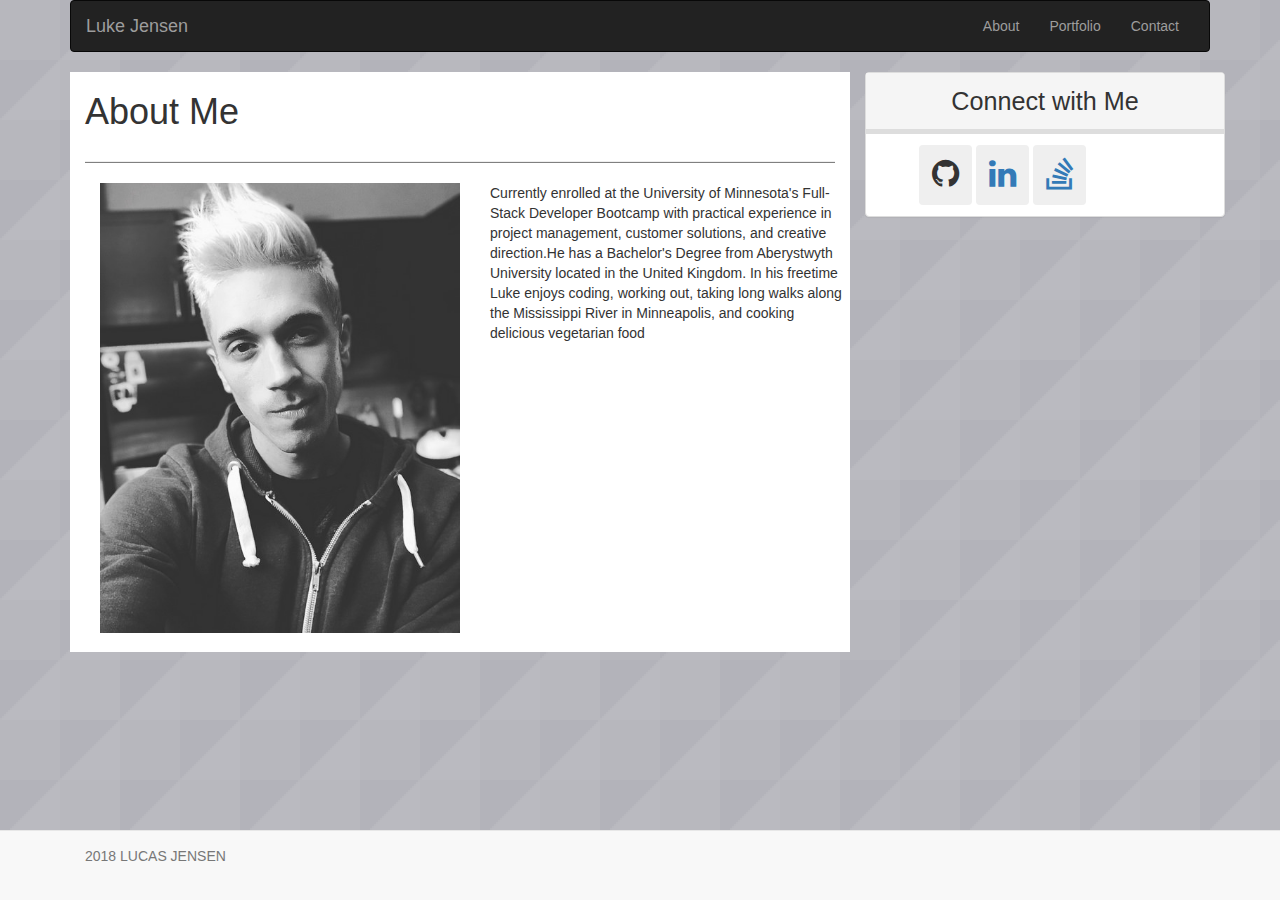
==== index.html @ a3a7a5ac "Updates from fixed portfoilo page" ====
<!DOCTYPE html>
<html>
<head>
	<title>Bootstrap Test</title>

	<link rel="stylesheet" type="text/css" href="https://maxcdn.bootstrapcdn.com/bootstrap/3.3.7/css/bootstrap.min.css">
	<link rel="stylesheet" type="text/css" href="https://maxcdn.bootstrapcdn.com/font-awesome/4.7.0/css/font-awesome.min.css">
	<link rel="stylesheet" type="text/css" href="assets/css/style.css"/>


</head>




<div class="container">
	
	<div class="bg">

<nav class="navbar navbar-inverse">
  <div class="container-fluid">
    <div class="navbar-header">
      <button type="button" class="navbar-toggle" data-toggle="collapse" data-target="#myNavbar">
        <span class="icon-bar"></span>
        <span class="icon-bar"></span>
        <span class="icon-bar"></span> 
      </button>
      <a class="navbar-brand" href="#">Luke Jensen</a>
    </div>
    <div class="collapse navbar-collapse" id="myNavbar">
      <ul class="nav navbar-nav navbar-right">
        <li><a href="#">About</a></li>
        <li><a href="portfolio.html">Portfolio</a></li> 
        <li><a href="contact.html">Contact</a></li> 
      </ul>
     
    </div>
  </div>
</nav>


<!-- About me / Connect with me -->
	

<div class="container">
	<div class="row">
		<div class="col-md-8">
			<h1>About Me</h1>
			<hr>
	<div class="container">			
		<div class="row">
			<div class="col-md-4">
  				<img class="img-responsive" src="assets/images/Lucas-profile.jpeg">
			</div>
			<div class="col-md-4">  	
			<p>Currently enrolled at the University of Minnesota's Full-Stack Developer Bootcamp with practical experience in project management, customer solutions,
     			 and creative direction.He has a Bachelor's Degree from Aberystwyth University located in the United Kingdom. In his freetime Luke enjoys coding, working out, taking long walks along the Mississippi River in Minneapolis, and cooking delicious vegetarian
			food</p>
			</div>
			</div>
		</div>
			</div>
			
		
		<div class="col-md-4">
			<div class="panel panel-default">
			<div class="panel-heading">Connect with Me</div>
			<div class="panel-body">
	    	<button type="button" class="btn btn-git"><i class="fa fa-github"></i></button>
				<a href="https://www.linkedin.com/in/lucas-jensen-1b30ba52/">
	    	<button type="button" class="btn btn-linkedin"><i class="fa fa-linkedin"></i></button></a>
	    	<a href="https://stackoverflow.com/users/8921584/lucas-jensen?tab=profile">
	    	<button type="button" class="btn btn-so"><i class="fa fa-stack-overflow"></i></button></a>
				</div>
  
	    </div>
  </div>
</div>
		
</div>
	  

	  
	  
	  
	  
<!-- footer -->

<div class="navbar navbar-default navbar-fixed-bottom">
	<div class="container">
		<p class="navbar-text pull-left"> 2018 LUCAS JENSEN</p>
	</div>
	  </div>
	  
	 

</div>
		</div>

</body>
</html>
---- assets/css/style.css ----
body, html { 
  
  background-image: url("../images/backgroundimage.png");
  margin: 0 auto;
  
  /*height: 100%;*/
  
  }

.btn {
    display: inline-block;
    padding: 6px 12px;
    margin-bottom: 0;
    font-size: 32px;
    font-weight: 400;
    line-height: 1.42857143;
    text-align: center;
    white-space: nowrap;
    vertical-align: middle;
    -ms-touch-action: manipulation;
    touch-action: manipulation;
    cursor: pointer;
    -webkit-user-select: none;
    -moz-user-select: none;
    -ms-user-select: none;
    user-select: none;
    background-image: none;
    border: 1px solid transparent;
    border-radius: 4px;
}

.panel-body {
    padding: 11px;
    padding-left: 53px;
}

.panel-heading {
    padding: 10px 22px;
    border-bottom: 5px solid transparent;
    border-top-left-radius: 1px;
    border-top-right-radius: -41px;
}

.panel-default>.panel-heading {
    color: #333;
    background-color: #f5f5f5;
    border-color: #ddd;
    font-size: 180%;
    text-align: center;
    font-weight: -81%;
}



.col-md-8 {

	background-color: white;
}




.thumbnail {
    display: block;
    padding: 4px;
    margin-bottom: 20px;
    line-height: 1.42857143;
    background-color: #fff;
    /* border: 1px solid #ddd; */
    border-radius: 4px;
    -webkit-transition: border .2s ease-in-out;
    -o-transition: border .2s ease-in-out;
    transition: border .2s ease-in-out;
}

hr {
		  height: 1px;
    background-color: grey;
    margin-top: 29px;
    margin-bottom: 20px;
    width: 100%;
	}

.container {
    padding-right: 15px;
    padding-left: 15px;
    margin-right: auto;
    margin-left: auto;
    margin-bottom: 19px;
}

				/* Portfoilo Page */

.thumbnail {
    position: relative;
}

.caption {
    position: absolute;
    top: 45%;
    left: 0;
    width: 100%;
}
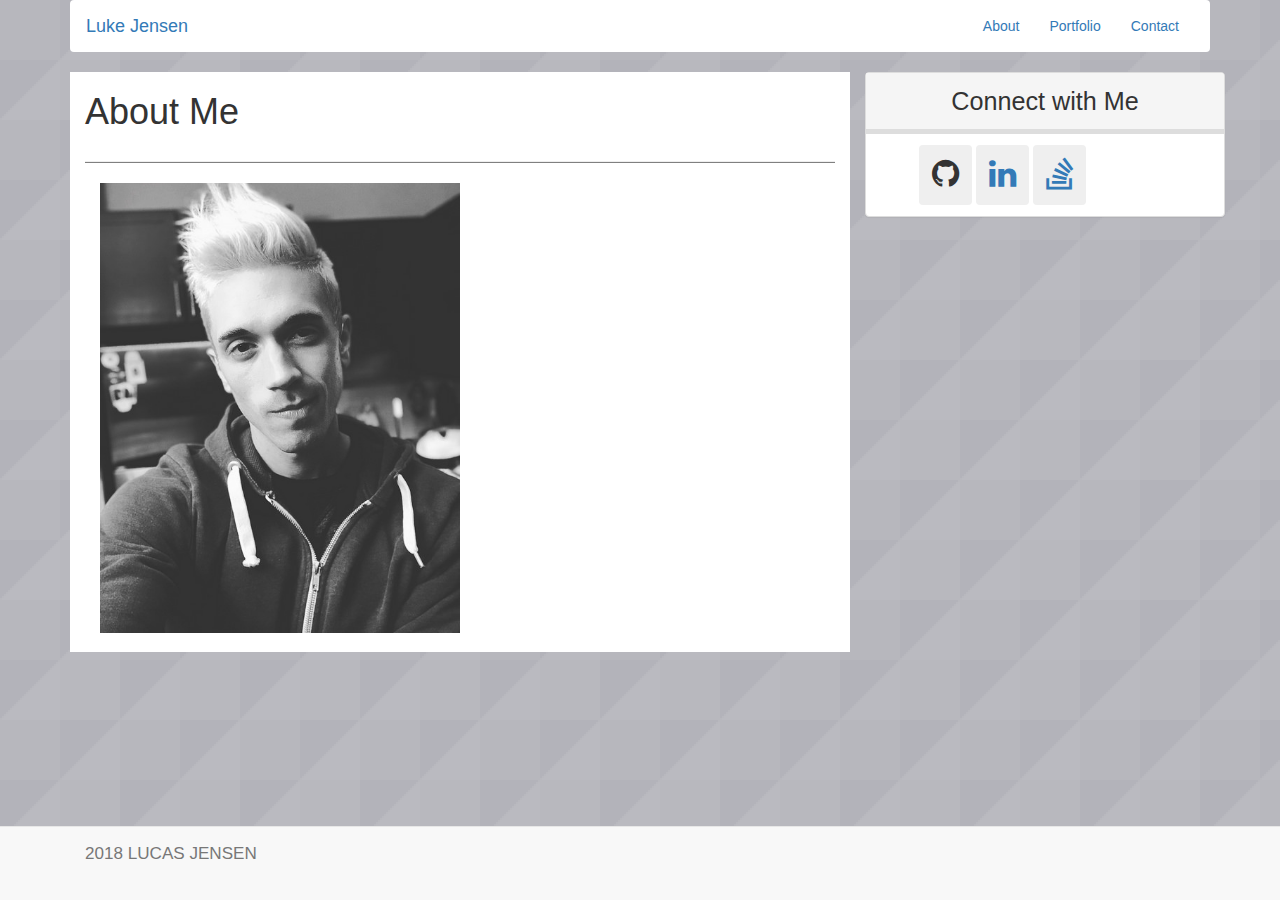
==== commit 8dadd0d4: "Update index.html" ====
--- a/index.html
+++ b/index.html
@@ -17,7 +17,7 @@
 	
 	<div class="bg">
 
-<nav class="navbar navbar-inverse">
+<nav class="navbar navbar navbar-light" style="background-color: #ffffff">
   <div class="container-fluid">
     <div class="navbar-header">
       <button type="button" class="navbar-toggle" data-toggle="collapse" data-target="#myNavbar">
--- a/assets/css/style.css
+++ b/assets/css/style.css
@@ -6,6 +6,44 @@
   /*height: 100%;*/
   
   }
+
+
+/*nav bar test*/
+
+body {
+padding: 0px;
+}
+
+.center {
+margin-left: auto;
+margin-right: auto;
+}
+.center.navbar .nav,
+.center.navbar .nav > li {
+float:none;
+display:inline-block;
+*display:inline; /* ie7 fix */
+*zoom:1; /* hasLayout ie7 trigger */
+vertical-align: top;
+}
+.center.navbar-inner {
+text-align:center;
+}
+.center .dropdown-menu {
+text-align: left;
+}
+.navbar-inner {
+margin: 0 auto;
+}
+
+
+/*navbar test*/
+
+
+
+
+
+
 
 .btn {
     display: inline-block;
@@ -103,3 +141,27 @@
 }
 
 
+.thumbnail .caption {
+    padding: 5px;
+    color: #333;
+    BACKGROUND-COLOR: #4aaaa5;
+}
+
+.caption {
+    position: absolute;
+    top: 70%;
+    left: 0;
+    width: 100%;
+}
+
+p {
+    margin: 4px 0 7px;
+    color: white;
+    font-family: 'Arial', 'Helvetica Neue', Helvetica, sans-serif;
+    font-size: 122%;
+}
+
+
+
+
+
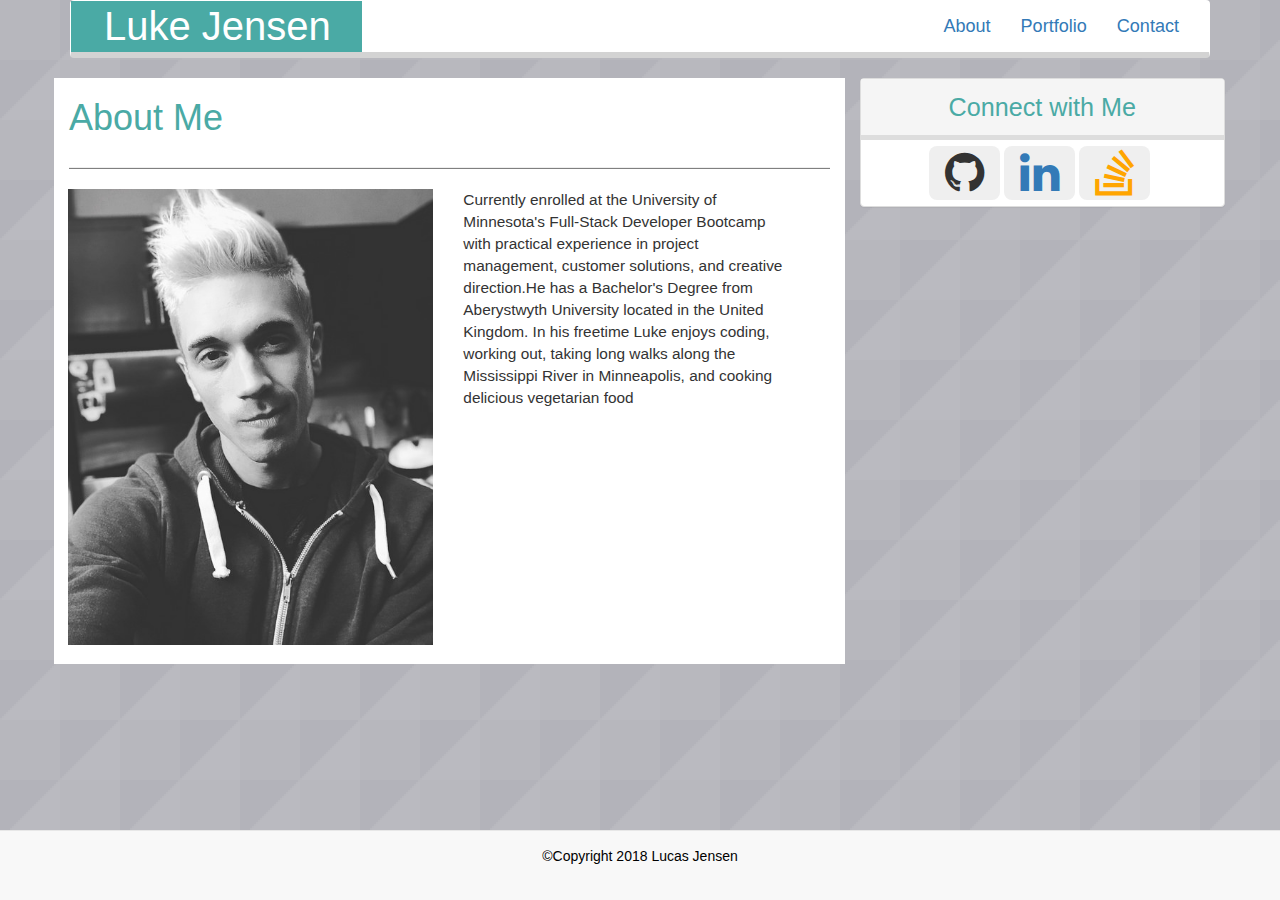
==== commit 4ee7fffc: "Friday night updates" ====
--- a/index.html
+++ b/index.html
@@ -2,7 +2,7 @@
 <html>
 <head>
 	<title>Bootstrap Test</title>
-
+	<meta name="viewport" content="width=device-width, initial-scale=1.0">
 	<link rel="stylesheet" type="text/css" href="https://maxcdn.bootstrapcdn.com/bootstrap/3.3.7/css/bootstrap.min.css">
 	<link rel="stylesheet" type="text/css" href="https://maxcdn.bootstrapcdn.com/font-awesome/4.7.0/css/font-awesome.min.css">
 	<link rel="stylesheet" type="text/css" href="assets/css/style.css"/>
@@ -17,7 +17,7 @@
 	
 	<div class="bg">
 
-<nav class="navbar navbar navbar-light" style="background-color: #ffffff">
+<nav class="spanPageNavBar navbarTop navbar fixed-top navbar-light" style="background-color: #ffffff">
   <div class="container-fluid">
     <div class="navbar-header">
       <button type="button" class="navbar-toggle" data-toggle="collapse" data-target="#myNavbar">
@@ -29,7 +29,7 @@
     </div>
     <div class="collapse navbar-collapse" id="myNavbar">
       <ul class="nav navbar-nav navbar-right">
-        <li><a href="#">About</a></li>
+        <li class=""><a href="#">About</a></li>
         <li><a href="portfolio.html">Portfolio</a></li> 
         <li><a href="contact.html">Contact</a></li> 
       </ul>
@@ -53,7 +53,7 @@
   				<img class="img-responsive" src="assets/images/Lucas-profile.jpeg">
 			</div>
 			<div class="col-md-4">  	
-			<p>Currently enrolled at the University of Minnesota's Full-Stack Developer Bootcamp with practical experience in project management, customer solutions,
+			<p class="aboutMeText">Currently enrolled at the University of Minnesota's Full-Stack Developer Bootcamp with practical experience in project management, customer solutions,
      			 and creative direction.He has a Bachelor's Degree from Aberystwyth University located in the United Kingdom. In his freetime Luke enjoys coding, working out, taking long walks along the Mississippi River in Minneapolis, and cooking delicious vegetarian
 			food</p>
 			</div>
@@ -62,15 +62,15 @@
 			</div>
 			
 		
-		<div class="col-md-4">
+		<div class="col-md-4 ">
 			<div class="panel panel-default">
 			<div class="panel-heading">Connect with Me</div>
 			<div class="panel-body">
-	    	<button type="button" class="btn btn-git"><i class="fa fa-github"></i></button>
+	    	<button type="button" class="btnSocial btn btn-git"><i class="fa fa-github"></i></button>
 				<a href="https://www.linkedin.com/in/lucas-jensen-1b30ba52/">
-	    	<button type="button" class="btn btn-linkedin"><i class="fa fa-linkedin"></i></button></a>
+	    	<button type="button" class="btnSocial btn btn-linkedin"><i class="fa fa-linkedin"></i></button></a>
 	    	<a href="https://stackoverflow.com/users/8921584/lucas-jensen?tab=profile">
-	    	<button type="button" class="btn btn-so"><i class="fa fa-stack-overflow"></i></button></a>
+	    	<button type="button" class="btnSocial btn btn-so"><i class="fa fa-stack-overflow"></i></button></a>
 				</div>
   
 	    </div>
@@ -86,11 +86,14 @@
 	  
 <!-- footer -->
 
-<div class="navbar navbar-default navbar-fixed-bottom">
+<footer >
+
+<div class="clearfix navbar navbar-default navbar-fixed-bottom">
 	<div class="container">
-		<p class="navbar-text pull-left"> 2018 LUCAS JENSEN</p>
+		<p class="navbar-text">&copy;Copyright 2018 Lucas Jensen</p>
 	</div>
 	  </div>
+</footer>
 	  
 	 
 
--- a/assets/css/style.css
+++ b/assets/css/style.css
@@ -2,6 +2,7 @@
   
   background-image: url("../images/backgroundimage.png");
   margin: 0 auto;
+  border-radius: none;
   
   /*height: 100%;*/
   
@@ -12,6 +13,7 @@
 
 body {
 padding: 0px;
+
 }
 
 .center {
@@ -100,7 +102,7 @@
 
 .thumbnail {
     display: block;
-    padding: 4px;
+    padding: 0px;
     margin-bottom: 20px;
     line-height: 1.42857143;
     background-color: #fff;
@@ -112,12 +114,12 @@
 }
 
 hr {
-		  height: 1px;
+    height: 1px;
     background-color: grey;
     margin-top: 29px;
     margin-bottom: 20px;
     width: 100%;
-	}
+}
 
 .container {
     padding-right: 15px;
@@ -154,14 +156,139 @@
     width: 100%;
 }
 
-p {
+.portfolioText {
     margin: 4px 0 7px;
     color: white;
     font-family: 'Arial', 'Helvetica Neue', Helvetica, sans-serif;
     font-size: 122%;
 }
 
-
-
-
-
+.navbar-brand {
+    float: left;
+    height: 51px;
+    padding: 15px 31px 0px 33px;
+    font-size: 40px;
+    line-height: 20px;
+
+    background-color: #4aaaa5;
+    text-align: center;
+    color: white;
+}
+
+.navbarTop {
+    position: relative;
+    min-height: 50px;
+    margin-bottom: 20px;
+    border-bottom: 6px solid lightgray;
+}
+
+
+
+/*.spanPageNavBar {*/
+    background-color: #ffffff;
+    margin-left: -15%;
+    margin-right: -16%;
+}
+
+.ulFont {
+    float: left;
+    font-size: 129%;
+}
+
+ul.nav {
+	font-size: 129%;
+	float: left;
+}
+
+h1 {
+    font-size: 36px;
+    color: #4aaaa5;
+}
+
+
+.panel-default>.panel-heading {
+    color: #4aaaa5;
+    background-color: #f5f5f5;
+    border-color: #ddd;
+    font-size: 180%;
+    text-align: center;
+    font-weight: -81%;
+}
+
+.navbar-text {
+    margin-top: 15px;
+    margin-bottom: 15px;
+    text-align: center;
+    color: black;
+}
+
+.navbar-default .navbar-text {
+    color: black;
+}
+
+
+
+.btnSocial {
+    display: inline-block;
+    padding: 3px 15px;
+    margin-bottom: 0;
+    font-size: 46px;
+    font-weight: 400;
+    line-height: 0.428571;
+    text-align: center;
+    white-space: nowrap;
+    vertical-align: middle;
+    -ms-touch-action: manipulation;
+    touch-action: manipulation;
+    cursor: pointer;
+    -webkit-user-select: none;
+    -moz-user-select: none;
+    -ms-user-select: none;
+    user-select: none;
+    background-image: none;
+    border: 1px solid transparent;
+    border-radius: 8px;
+}
+
+.panel-body {
+    /* padding: 11px; */
+    /* padding-left: 53px; */
+    text-align: center;
+    padding: 6px;
+    padding-left: 0px;
+}
+
+.fa-stack-overflow {
+	color: orange;
+}
+
+.aboutMeText {
+    margin: 0 0 10px;
+    padding-right: 11%;
+    font-size: 110%;
+}
+
+.row {
+    margin-right: -15px;
+    margin-left: -31px;
+}
+
+footer {
+	    padding-top: 8%;
+}
+
+
+
+@media (min-width: 768px){
+
+.navbar-text {
+    margin-right: 15px;
+    margin-left: 15px;
+    float: none;
+}
+
+}
+
+
+
+
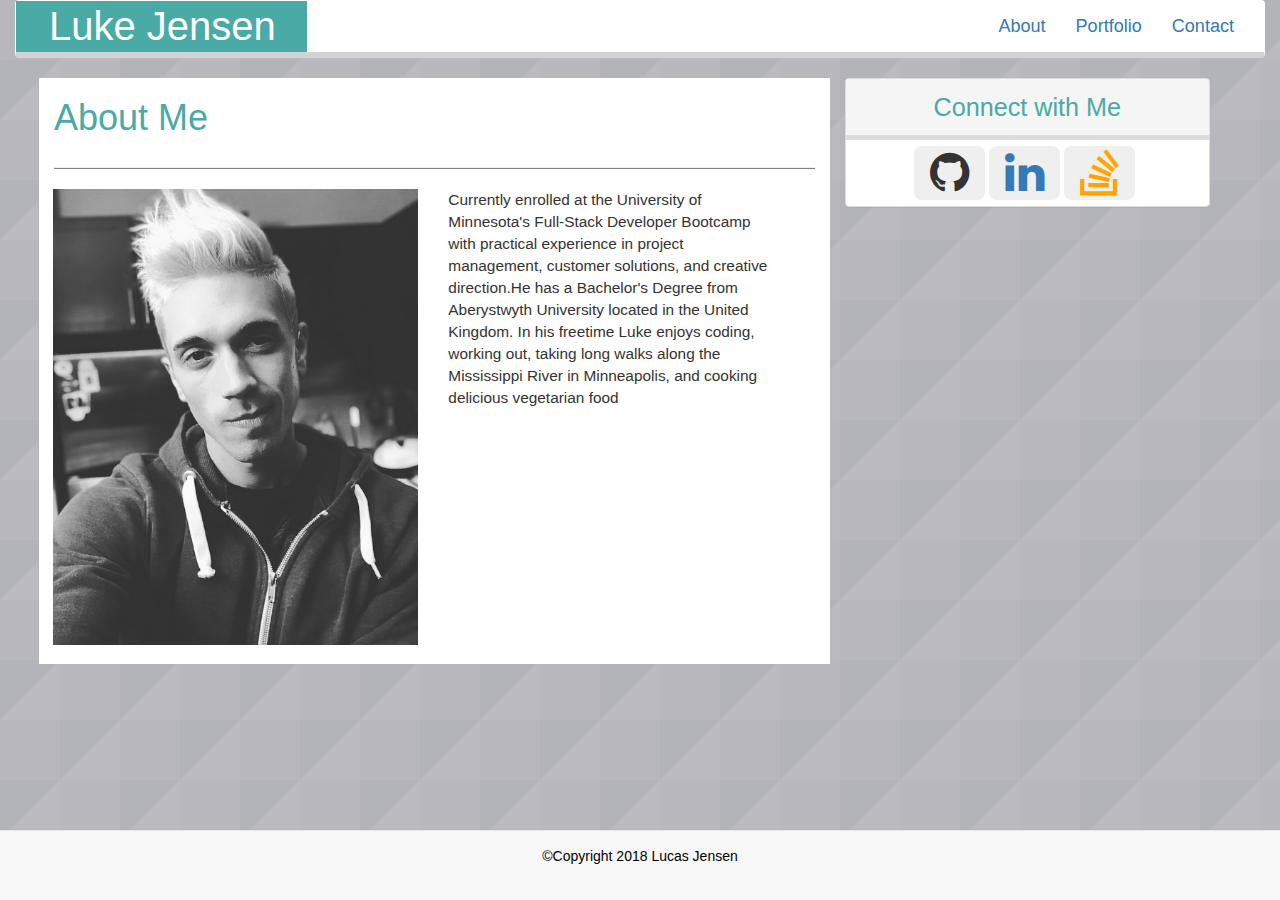
==== commit 9864d2b9: "added container.fluid" ====
--- a/index.html
+++ b/index.html
@@ -13,9 +13,11 @@
 
 
 
-<div class="container">
+<div class="container-fluid">
 	
 	<div class="bg">
+
+
 
 <nav class="spanPageNavBar navbarTop navbar fixed-top navbar-light" style="background-color: #ffffff">
   <div class="container-fluid">
@@ -27,7 +29,7 @@
       </button>
       <a class="navbar-brand" href="#">Luke Jensen</a>
     </div>
-    <div class="collapse navbar-collapse" id="myNavbar">
+    <div class="collapse.show navbar-collapse" id="myNavbar">
       <ul class="nav navbar-nav navbar-right">
         <li class=""><a href="#">About</a></li>
         <li><a href="portfolio.html">Portfolio</a></li> 
--- a/assets/css/style.css
+++ b/assets/css/style.css
@@ -277,6 +277,13 @@
 	    padding-top: 8%;
 }
 
+.container-fluid {
+    /* padding-right: 15px; */
+    /* padding-left: 15px; */
+    margin-right: auto;
+    margin-left: auto;
+}
+
 
 
 @media (min-width: 768px){
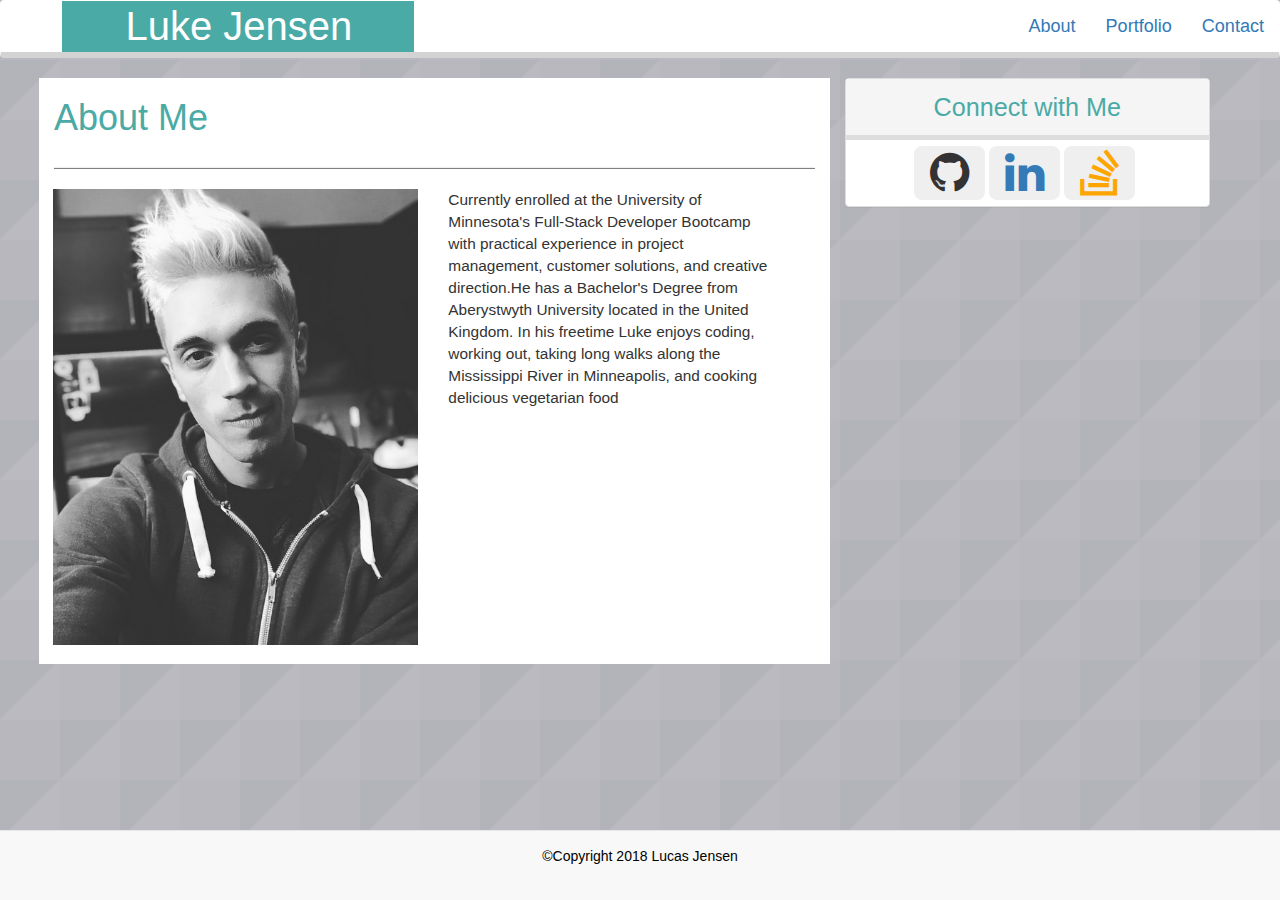
==== commit 93692730: "Final git push" ====
--- a/index.html
+++ b/index.html
@@ -27,7 +27,7 @@
         <span class="icon-bar"></span>
         <span class="icon-bar"></span> 
       </button>
-      <a class="navbar-brand" href="#">Luke Jensen</a>
+      <a class="navbar-brand nav-justified" href="#">Luke Jensen</a>
     </div>
     <div class="collapse.show navbar-collapse" id="myNavbar">
       <ul class="nav navbar-nav navbar-right">
--- a/assets/css/style.css
+++ b/assets/css/style.css
@@ -278,10 +278,18 @@
 }
 
 .container-fluid {
-    /* padding-right: 15px; */
-    /* padding-left: 15px; */
+     padding-right: 0px; 
+     padding-left: 0px; 
     margin-right: auto;
     margin-left: auto;
+}
+
+.navH1 {
+	margin-left: 61px;
+}
+
+.navbar>.container-fluid .navbar-brand {
+    margin-left: 61px;
 }
 
 
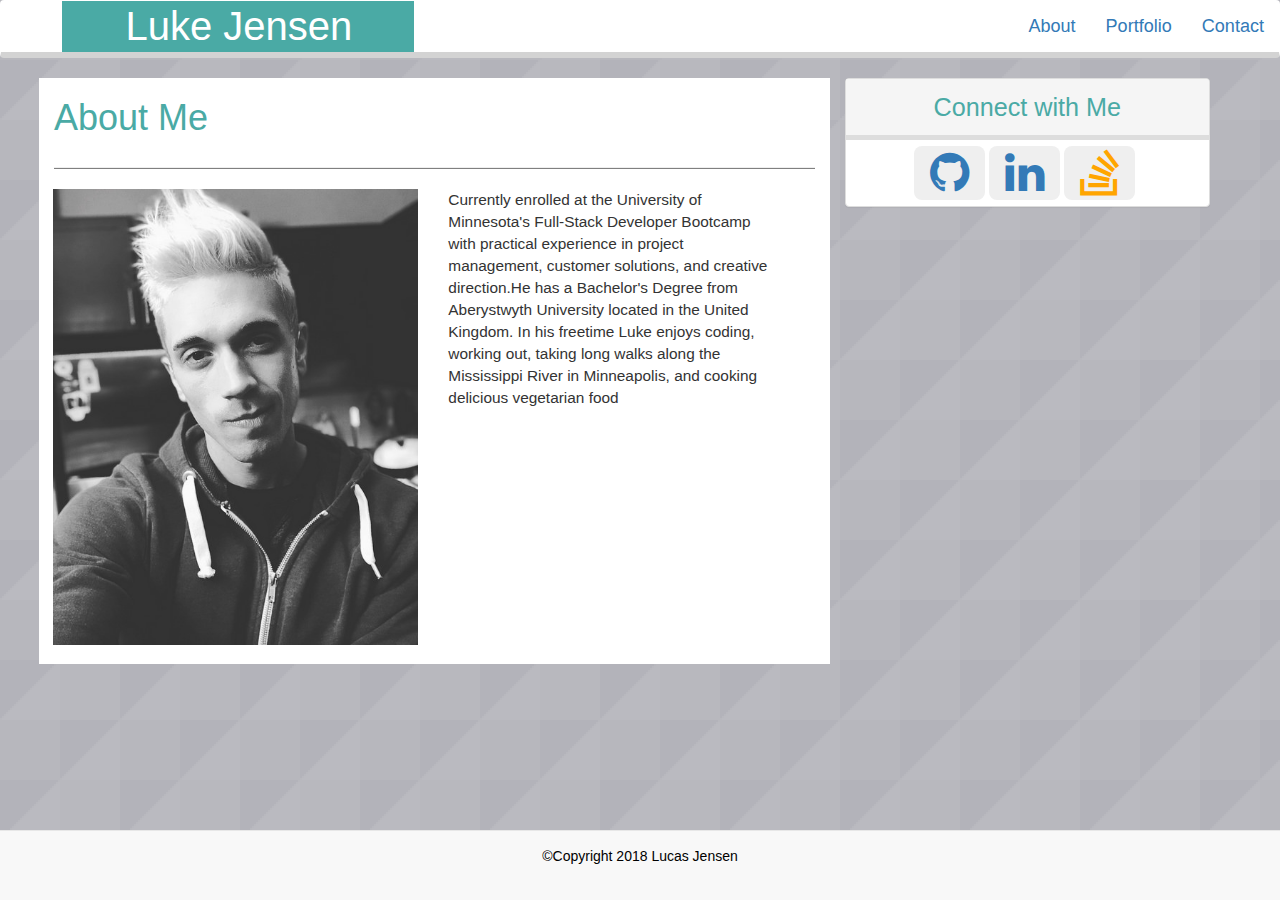
==== commit 9a4925bf: "fixed missing link with github page" ====
--- a/index.html
+++ b/index.html
@@ -68,7 +68,8 @@
 			<div class="panel panel-default">
 			<div class="panel-heading">Connect with Me</div>
 			<div class="panel-body">
-	    	<button type="button" class="btnSocial btn btn-git"><i class="fa fa-github"></i></button>
+				<a href="https://github.com/Lucasjensen56">
+	    	<button type="button" class="btnSocial btn btn-git"><i class="fa fa-github"></i></button></a>
 				<a href="https://www.linkedin.com/in/lucas-jensen-1b30ba52/">
 	    	<button type="button" class="btnSocial btn btn-linkedin"><i class="fa fa-linkedin"></i></button></a>
 	    	<a href="https://stackoverflow.com/users/8921584/lucas-jensen?tab=profile">
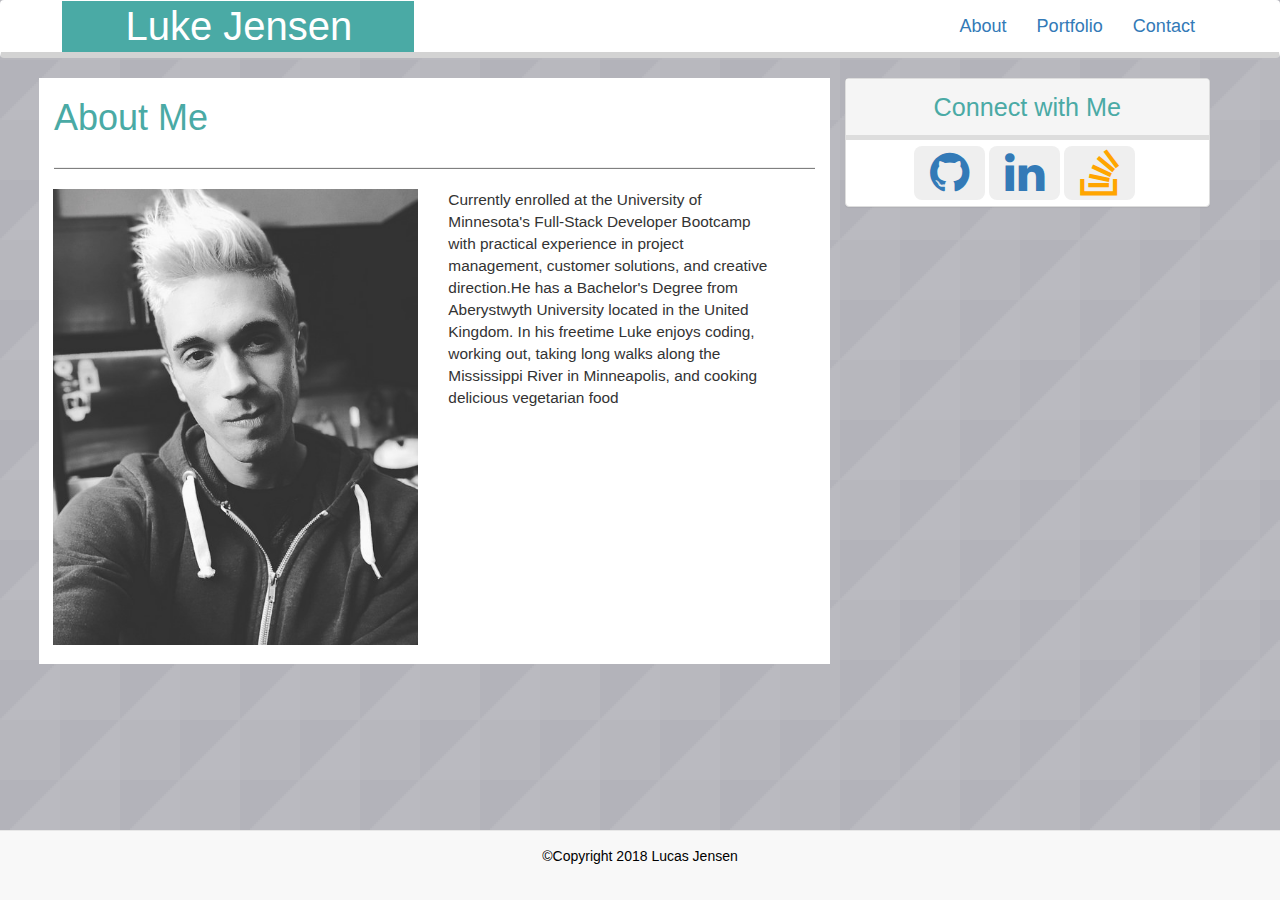
==== commit 59a368cf: "actual final push" ====
--- a/index.html
+++ b/index.html
@@ -1,7 +1,7 @@
 <!DOCTYPE html>
 <html>
 <head>
-	<title>Bootstrap Test</title>
+	<title>About Me</title>
 	<meta name="viewport" content="width=device-width, initial-scale=1.0">
 	<link rel="stylesheet" type="text/css" href="https://maxcdn.bootstrapcdn.com/bootstrap/3.3.7/css/bootstrap.min.css">
 	<link rel="stylesheet" type="text/css" href="https://maxcdn.bootstrapcdn.com/font-awesome/4.7.0/css/font-awesome.min.css">
--- a/assets/css/style.css
+++ b/assets/css/style.css
@@ -292,6 +292,11 @@
     margin-left: 61px;
 }
 
+.navbar-right {
+    float: right!important;
+    margin-right: 54px;
+}
+
 
 
 @media (min-width: 768px){
@@ -305,5 +310,22 @@
 }
 
 
-
-
+@media (max-width: 640px) {
+
+.navbar>.container-fluid .navbar-brand {
+    margin-left: 14px;
+}
+
+.navbar-nav {
+    margin: 7.5px 271px;
+    text-align: center;
+}
+
+	
+}
+
+
+
+
+
+
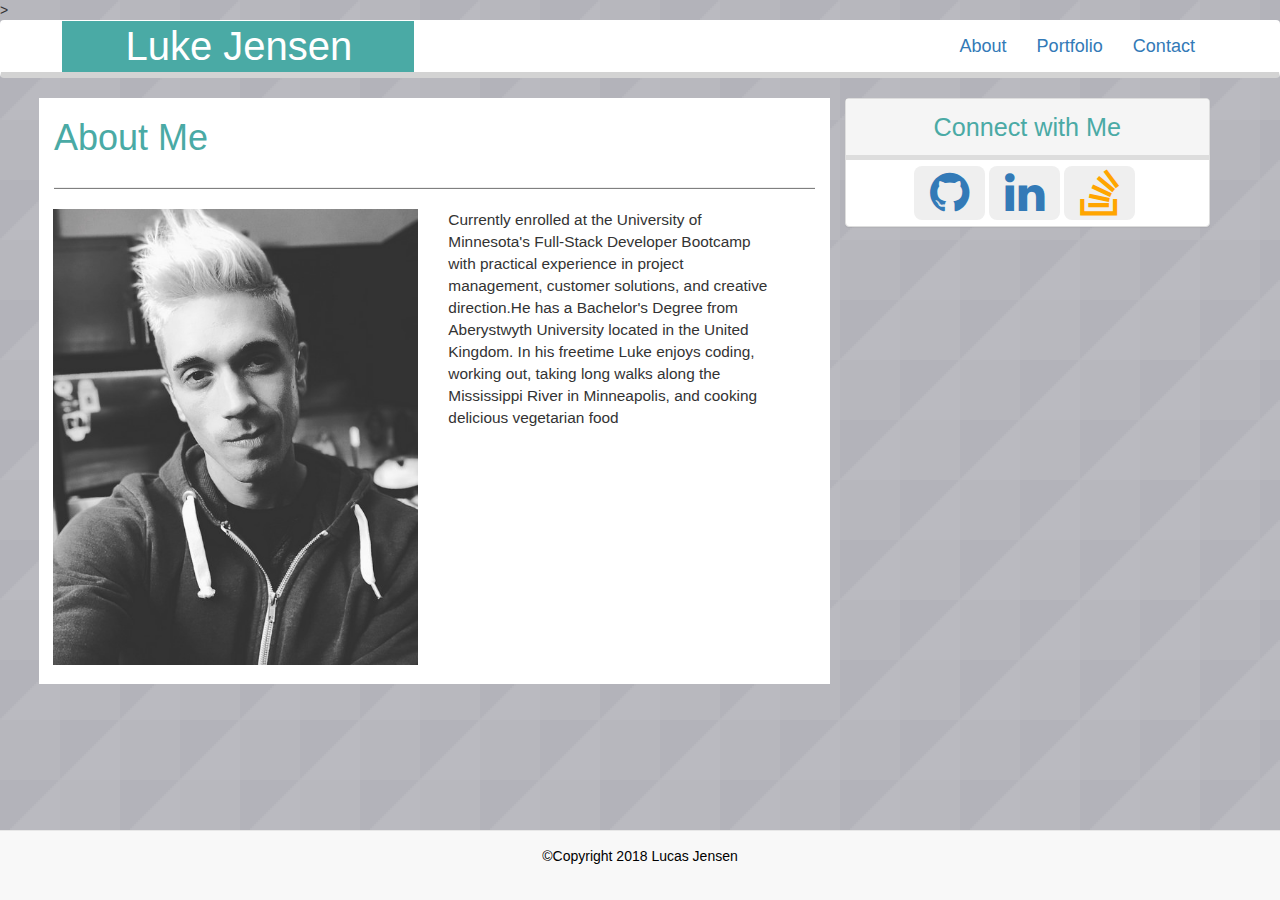
==== commit 141098fd: "added >" ====
--- a/index.html
+++ b/index.html
@@ -10,7 +10,7 @@
 
 </head>
 
-
+>
 
 
 <div class="container-fluid">
